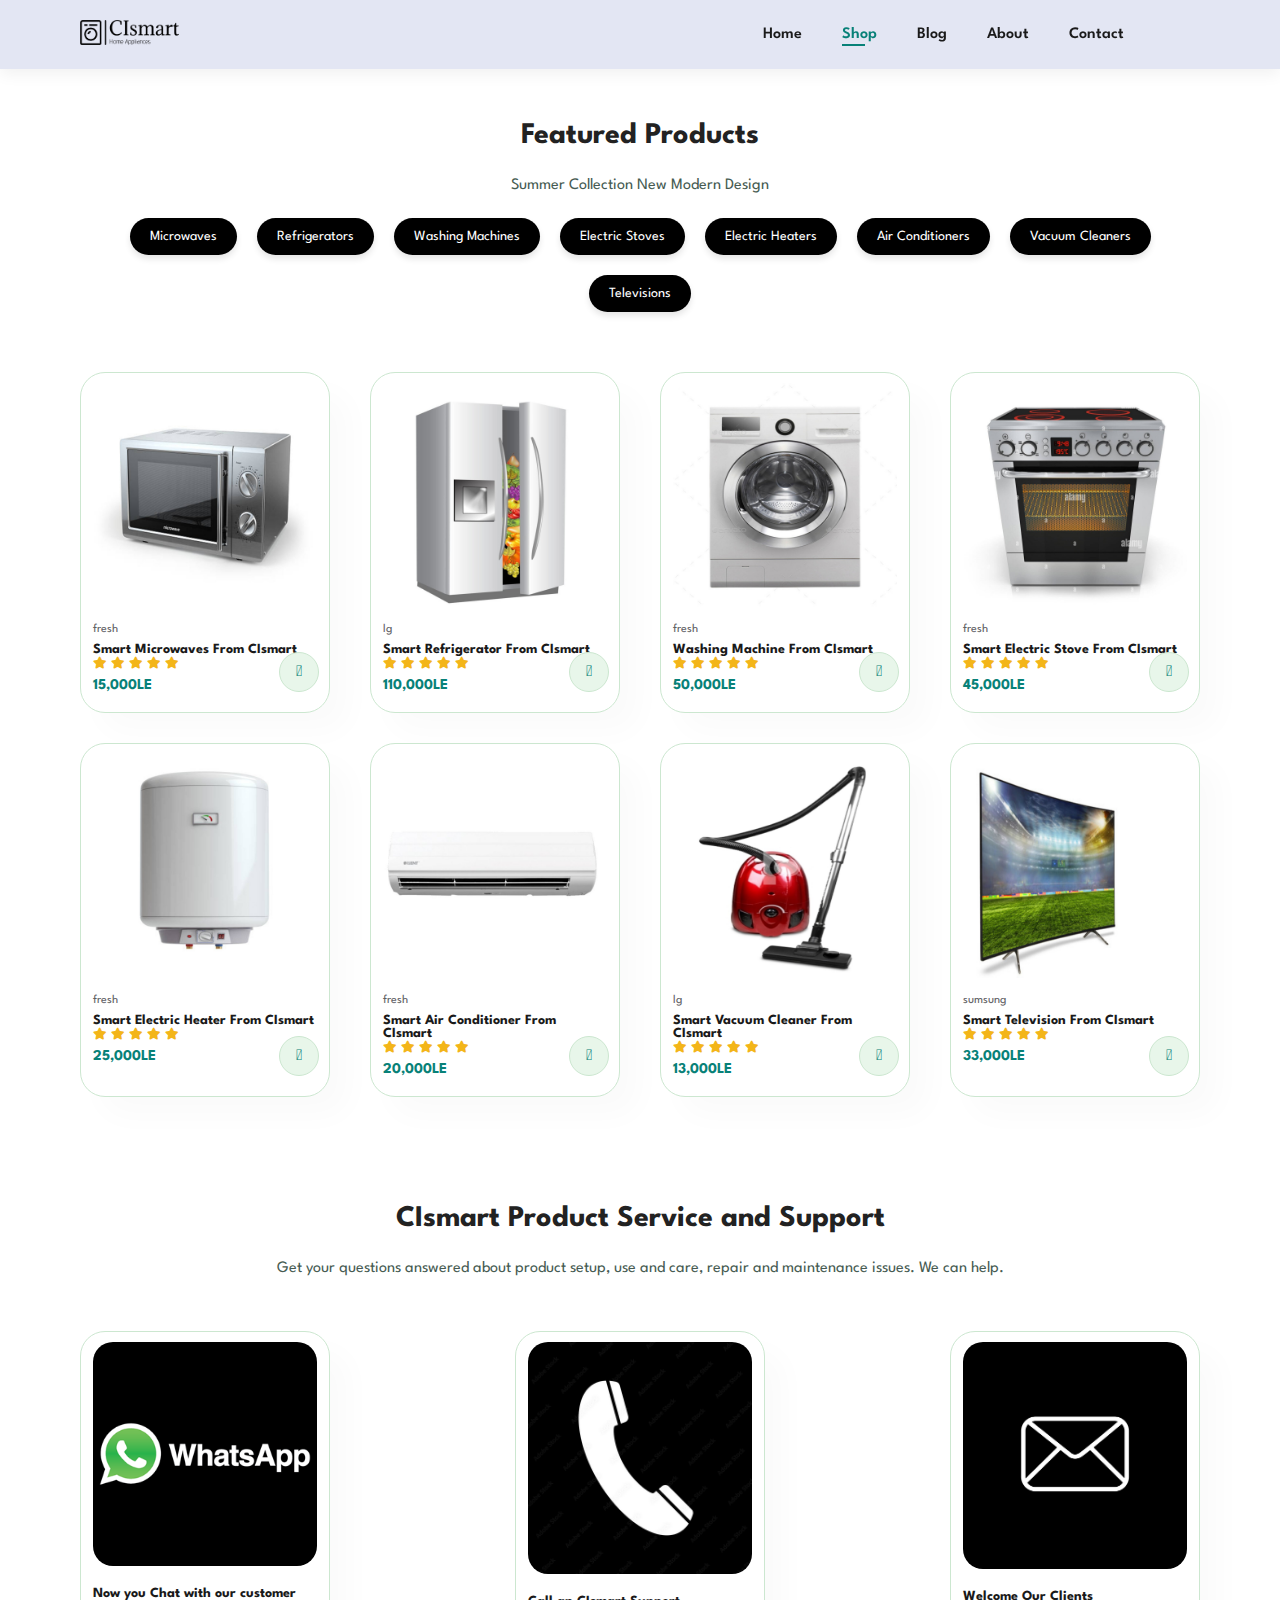
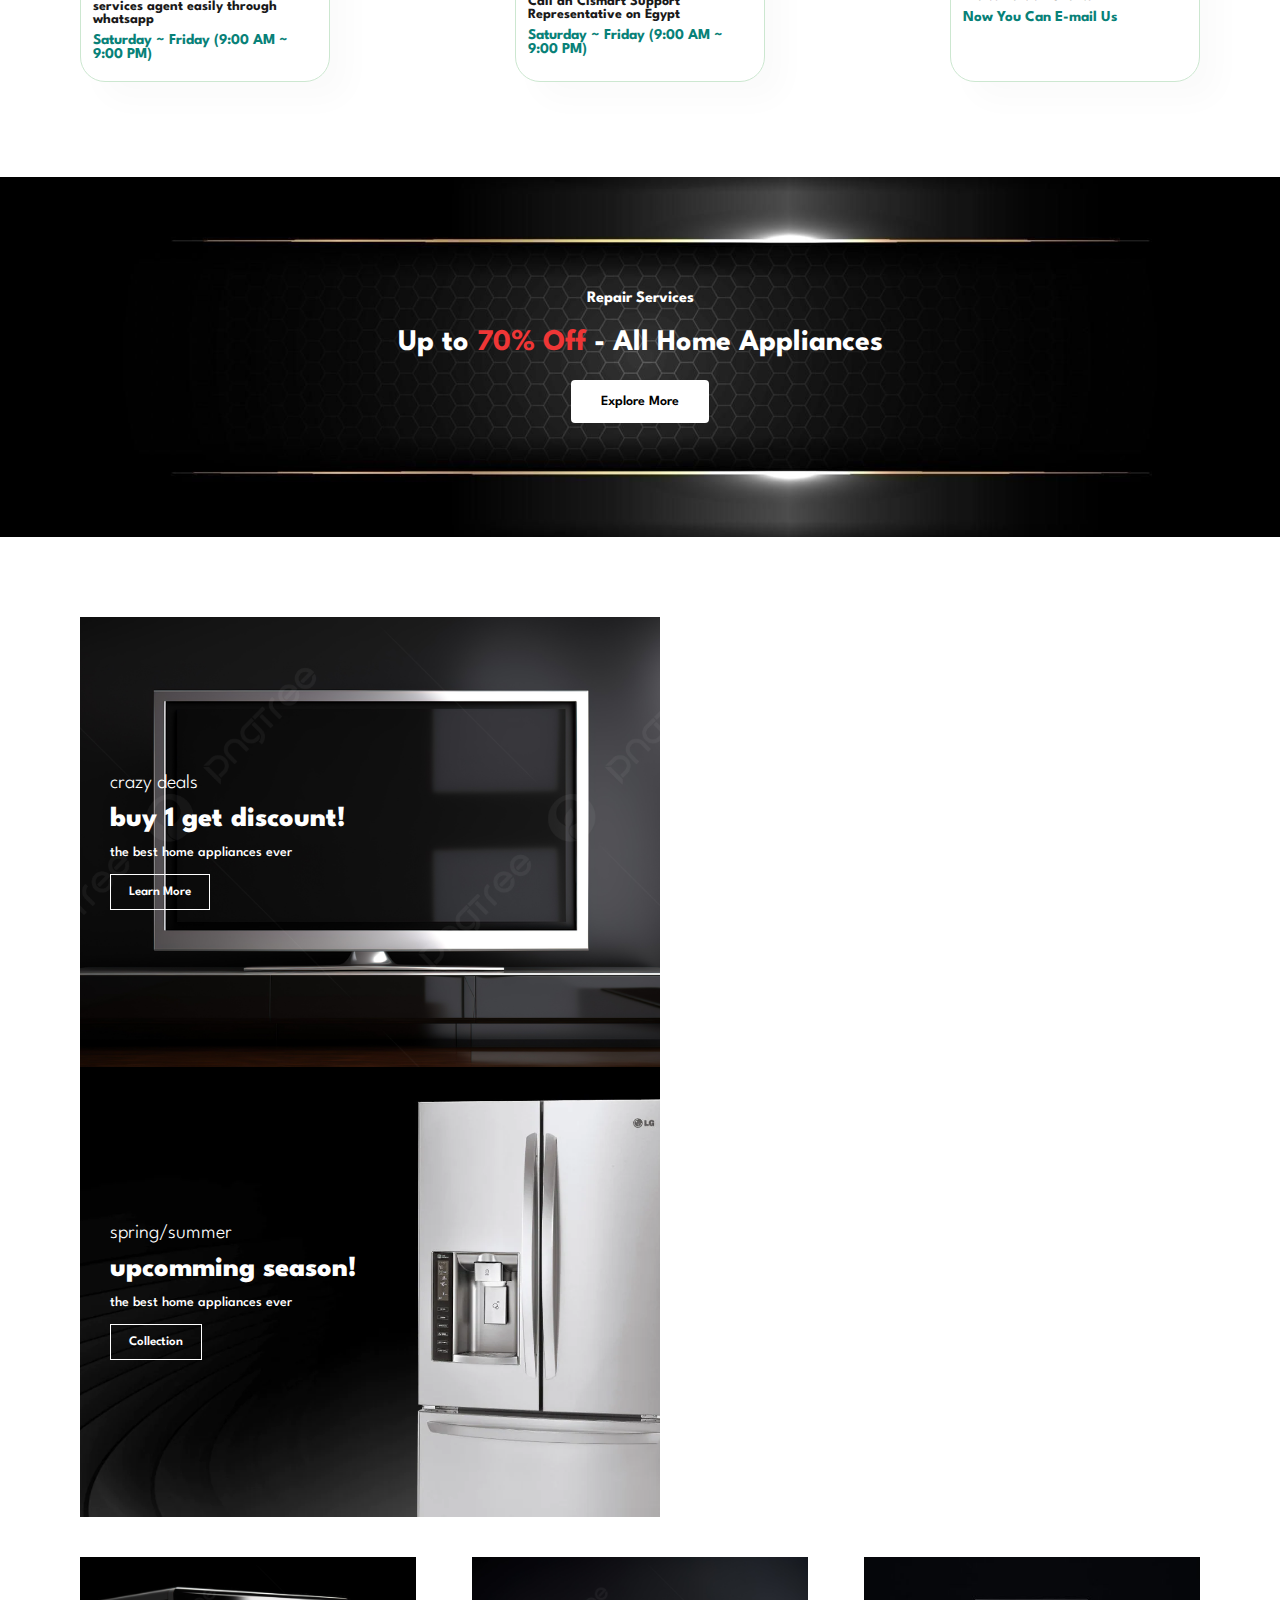
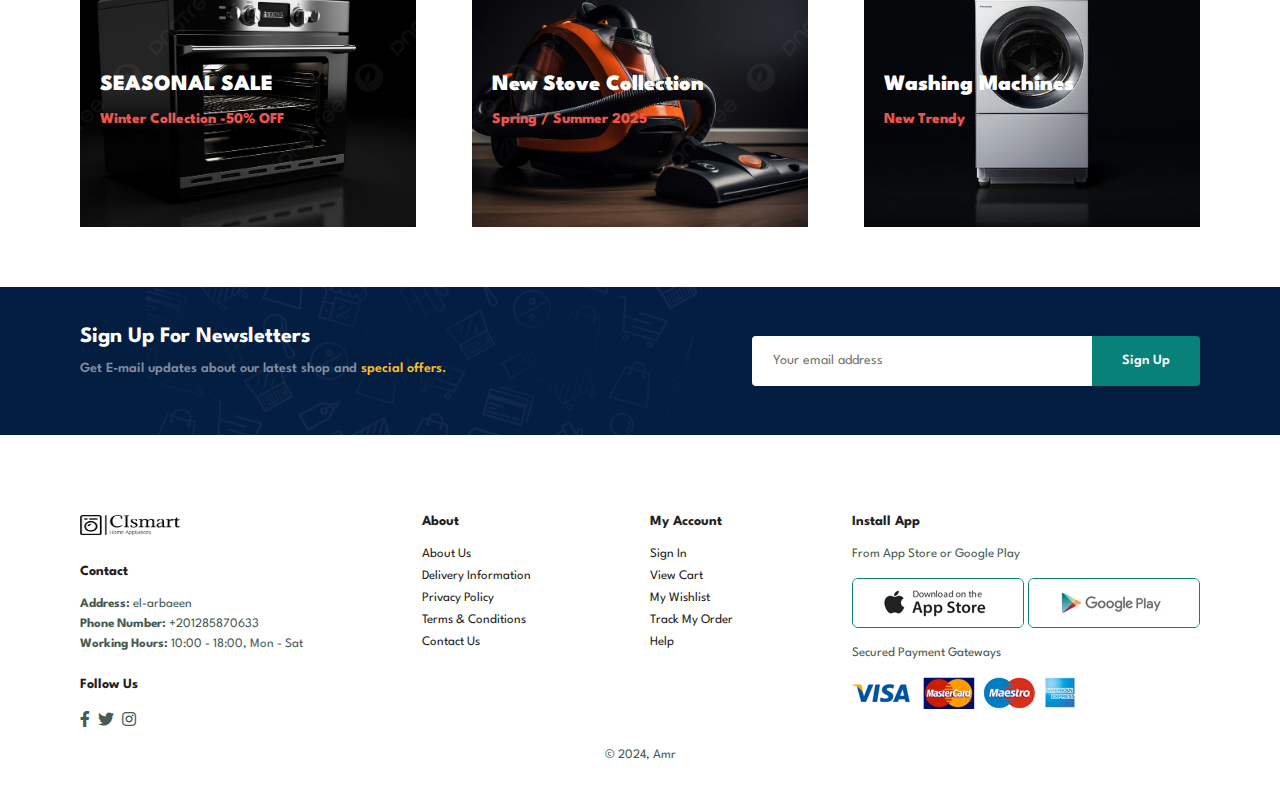
==== products.html @ 6861a838 "Add files via upload" ====
<!doctype html>
<html lang="en">
<head>
    <meta charset="UTF-8">
    <meta name="viewport"
          content="width=device-width, user-scalable=no, initial-scale=1.0, maximum-scale=1.0, minimum-scale=1.0">
    <meta http-equiv="X-UA-Compatible" content="ie=edge">
    <title>CIsmart</title>
    <link rel="stylesheet"href="https://pro.fontawesome.com/releases/v5.10.0/css/all.css"/>

    <link rel="stylesheet" href="style.css">
</head>
<body>

    <section id="header">
        <a href="#"><img src="img/logo.png" class="logo" alt="" style="width: 15%;height:15%;"></a>
        <div>
            <ul id="navbar">
                <li><a href="index.html">Home</a></li>
                <li><a href="products.html">Shop</a></li>
                <li><a href="blog.html">Blog</a></li>
                <li><a href="about.html">About</a></li>
                <li><a href="contact.html">Contact</a></li>
                <li><a href="cart.html"><i class="far fa-shopping-bag"></i></a></li>
            </ul>
        </div>
    </section>

    <section id="product1" class="section-p1">
        <h2>Featured Products</h2>
        <p>Summer Collection New Modern Design</p>
        
        <!-- Filter Menu -->
        <div id="filterMenu">

            <!-- Filter Buttons in index.html -->
            <button onclick="location.href='products.html?category=microwave'">Microwaves</button>
            <button onclick="location.href='products.html?category=refrigerator'">Refrigerators</button>
            <button onclick="location.href='products.html?category=washing-machine'">Washing Machines</button>
            <button onclick="location.href='products.html?category=stove'">Electric Stoves</button>
            <button onclick="location.href='products.html?category=heater'">Electric Heaters</button>
            <button onclick="location.href='products.html?category=air-conditioner'">Air Conditioners</button>
            <button onclick="location.href='products.html?category=vacuum-cleaner'">Vacuum Cleaners</button>
            <button onclick="location.href='products.html?category=television'">Televisions</button>
            <!-- Add more buttons as needed -->
        </div>
    
        <div class="pro-container">
            <div class="pro" data-category="microwave">
                <img src="img/p12.jpg" alt="">
                <div class="des">
                    <span>fresh</span>
                    <h5>Smart Microwaves From CIsmart</h5>
                    <div class="star">
                        <i class="fas fa-star"></i>
                        <i class="fas fa-star"></i>
                        <i class="fas fa-star"></i>
                        <i class="fas fa-star"></i>
                        <i class="fas fa-star"></i>
                    </div>
                    <h4>15,000LE</h4>
                </div>
                <a href="#"><i class="fal fa-shopping-cart cart"></i></a>
            </div>
            <div class="pro" data-category="refrigerator">
                <img src="img/p5.jpg" alt="">
                <div class="des">
                    <span>lg</span>
                    <h5>Smart Refrigerator From CIsmart</h5>
                    <div class="star">
                        <i class="fas fa-star"></i>
                        <i class="fas fa-star"></i>
                        <i class="fas fa-star"></i>
                        <i class="fas fa-star"></i>
                        <i class="fas fa-star"></i>
                    </div>
                    <h4>110,000LE</h4>
                </div>
                <a href="#"><i class="fal fa-shopping-cart cart"></i></a>
            </div>
            <div class="pro" data-category="washing-machine">
                <img src="img/p6.jpg" alt="">
                <div class="des">
                    <span>fresh</span>
                    <h5>Washing Machine From CIsmart</h5>
                    <div class="star">
                        <i class="fas fa-star"></i>
                        <i class="fas fa-star"></i>
                        <i class="fas fa-star"></i>
                        <i class="fas fa-star"></i>
                        <i class="fas fa-star"></i>
                    </div>
                    <h4>50,000LE</h4>
                </div>
                <a href="#"><i class="fal fa-shopping-cart cart"></i></a>
            </div>
            <div class="pro" data-category="stove">
                <img src="img/p7.jpg" alt="">
                <div class="des">
                    <span>fresh</span>
                    <h5>Smart Electric Stove From CIsmart</h5>
                    <div class="star">
                        <i class="fas fa-star"></i>
                        <i class="fas fa-star"></i>
                        <i class="fas fa-star"></i>
                        <i class="fas fa-star"></i>
                        <i class="fas fa-star"></i>
                    </div>
                    <h4>45,000LE</h4>
                </div>
                <a href="#"><i class="fal fa-shopping-cart cart"></i></a>
            </div>
            <div class="pro" data-category="heater">
                <img src="img/p8.jpg" alt="">
                <div class="des">
                    <span>fresh</span>
                    <h5>Smart Electric Heater From CIsmart</h5>
                    <div class="star">
                        <i class="fas fa-star"></i>
                        <i class="fas fa-star"></i>
                        <i class="fas fa-star"></i>
                        <i class="fas fa-star"></i>
                        <i class="fas fa-star"></i>
                    </div>
                    <h4>25,000LE</h4>
                </div>
                <a href="#"><i class="fal fa-shopping-cart cart"></i></a>
            </div>
            <div class="pro" data-category="air-conditioner">
                <img src="img/p9.jpg" alt="">
                <div class="des">
                    <span>fresh</span>
                    <h5>Smart Air Conditioner From CIsmart</h5>
                    <div class="star">
                        <i class="fas fa-star"></i>
                        <i class="fas fa-star"></i>
                        <i class="fas fa-star"></i>
                        <i class="fas fa-star"></i>
                        <i class="fas fa-star"></i>
                    </div>
                    <h4>20,000LE</h4>
                </div>
                <a href="#"><i class="fal fa-shopping-cart cart"></i></a>
            </div>
            <div class="pro" data-category="vacuum-cleaner">
                <img src="img/p10.jpg" alt="">
                <div class="des">
                    <span>lg</span>
                    <h5>Smart Vacuum Cleaner From CIsmart</h5>
                    <div class="star">
                        <i class="fas fa-star"></i>
                        <i class="fas fa-star"></i>
                        <i class="fas fa-star"></i>
                        <i class="fas fa-star"></i>
                        <i class="fas fa-star"></i>
                    </div>
                    <h4>13,000LE</h4>
                </div>
                <a href="#"><i class="fal fa-shopping-cart cart"></i></a>
            </div>
            <div class="pro" data-category="television">
                <img src="img/p11.jpg" alt="">
                <div class="des">
                    <span>sumsung</span>
                    <h5>Smart Television From CIsmart</h5>
                    <div class="star">
                        <i class="fas fa-star"></i>
                        <i class="fas fa-star"></i>
                        <i class="fas fa-star"></i>
                        <i class="fas fa-star"></i>
                        <i class="fas fa-star"></i>
                    </div>
                    <h4>33,000LE</h4>
                </div>
                <a href="#"><i class="fal fa-shopping-cart cart"></i></a>
            </div>
        </div>
    </section>
    
    


    <section id="product1" class="section-p1">

        <h2>CIsmart Product Service and Support</h2>
        <p>Get your questions answered about product setup, use and care,
            repair and maintenance issues. We can help.</p>
        <div class="pro-container">
            <div class="proo">
                <img src="img/whats.png" alt="WhatsApp" class="contact-icon" id="whatsappIcon">
                <div class="des">
                    <h5>Now you Chat with our customer services agent easily through whatsapp</h5>
                    
                    <h4>Saturday ~ Friday (9:00 AM ~ 9:00 PM)</h4>
                </div>
            </div>
            <div class="proo">
                <img src="img/tele.jpg" alt="Telephone" class="contact-icon" id="telephoneIcon">
                <div class="des">
                    <h5>Call an CIsmart Support Representative on Egypt</h5>
                    
                    <h4>Saturday ~ Friday (9:00 AM ~ 9:00 PM)</h4>
                </div>
            </div>
            <div class="proo">
                <img src="img/email.jpg" alt="Email" class="contact-icon" id="emailIcon">
                <div class="des">
                    <h5>Welcome Our Clients</h5>
                    
                    <h4>Now You Can E-mail Us</h4>
                </div>
            </div>
        </div>
    </section>

    

    <section id="banner" class="section-m1">
        <h4>Repair Services</h4>
        <h2>Up to <span>70% Off</span> - All Home Appliances</h2>
        <button class="normal">Explore More</button>
    </section>


    <section id="sm-banner" class="section-p1">
        <div class="banner-box">
            <h4>crazy deals</h4>
            <h2>buy 1 get discount!</h2>
            <span>the best home appliances ever</span>
            <button class="white">Learn More</button>
        </div>
        <div class="banner-box banner-box2">
            <h4>spring/summer</h4>
            <h2>upcomming season!</h2>
            <span>the best home appliances ever</span>
            <button class="white">Collection</button>
        </div>
    </section>

    <section id="banner3">
        <div class="banner-box">
            <h2>SEASONAL SALE</h2>
            <h3>Winter Collection -50% OFF</h3>
        </div>
        <div class="banner-box banner-box2">
            <h2>New Stove Collection</h2>
            <h3>Spring / Summer 2025</h3>
        </div>
        <div class="banner-box banner-box3">
            <h2>Washing Machines</h2>
            <h3>New Trendy</h3>
        </div>
    </section>

    <section id="newsletter" class="section-p1 section-m1">
        <div class="newstext">
            <h4>Sign Up For Newsletters</h4>
            <p>Get E-mail updates about our latest shop and <span>special offers.</span></p>
        </div>
        <div class="form">
            <input type="text" placeholder="Your email address">
            <button class="normal">Sign Up</button>
        </div>
    </section>

    <footer class="section-p1">
        <div class="col">
            <img class="logo" src="img/logo.png" alt="" style="width:100px;height:20px;">
            <h4>Contact</h4>
            <p><strong>Address:</strong> el-arbaeen</p>
            <p><strong>Phone Number:</strong> +201285870633</p>
            <p><strong>Working Hours:</strong> 10:00 - 18:00, Mon - Sat</p>
            <div class="follow">
                <h4>Follow Us</h4>
                <div class="icon">
                    <i class="fab fa-facebook-f"></i>
                    <i class="fab fa-twitter"></i>
                    <i class="fab fa-instagram"></i>
                </div>
            </div>
        </div>

        <div class="col">
            <h4>About</h4>
            <a href="#">About Us</a>
            <a href="#">Delivery Information</a>
            <a href="#">Privacy Policy</a>
            <a href="#">Terms & Conditions</a>
            <a href="#">Contact Us</a>
        </div>
        <div class="col">
            <h4>My Account</h4>
            <a href="#">Sign In</a>
            <a href="#">View Cart</a>
            <a href="#">My Wishlist</a>
            <a href="#">Track My Order</a>
            <a href="#">Help</a>
        </div>


        <div class="col install">
            <h4>Install App</h4>
            <p>From App Store or Google Play</p>
            <div class="row">
                <img src="img/app.jpg" alt="">
                <img src="img/play.jpg" alt="">
            </div>
            <p>Secured Payment Gateways</p>
            <img src="img/pay.png" alt="">
        </div>
        <div class="copyright">
            <p>© 2024, Amr</p>
        </div>
    </footer>
    
    

<script src="script.js"></script>
</body>
</html>
---- style.css ----
@import url('https://fonts.googleapis.com/css2?family=Spartan:wght@100;200;300;400;500;600;700;800;900&display=swap');
*{
margin:0px;
padding:0px;
box-sizing: border-box;
font-family:'Spartan',sans-serif;
}
h1 {
font-size: 50px;
line-height: 64px;
color: #222;
}
h2{
font-size: 30px;
/* font-size: 46px; */
line-height: 54px;
color: #222;
}
h6{
    font-weight: 700;
    font-size: 12px;
}

h4 {
font-size: 20px;
color:  #222;
}

p{
font-size: 16px;
color: #465b52;
margin: 15px 0 20px 0;
}
.section-p1 {
padding: 40px 80px;
}

.section-m1{
margin: 40px 0;
}

button.normal{
    font-size: 14px;
    font-weight: 600;
    padding: 15px 30px;
    color: #000;
    background-color: #fff;
    border-radius: 4px;
    cursor: pointer;
    border: none;
    outline: none;
    transition: 0.2s;
}
button.white{
    font-size: 13px;
    font-weight: 600;
    padding: 11px 18px;
    color: #fff;
    background-color: transparent;
    cursor: pointer;
    border: 1px solid #fff;
    outline: none;
    transition: 0.2s;
}

body {
width:100%;
}



/* Header Start */
#header{
display: flex;
align-items: center;
justify-content: space-between;
padding: 20px 80px;
background: #E3E6F3;
box-shadow: 0 5px 15px rgba(0,0,0,0.06);
z-index: 999;
position: sticky;
top: 0;
left: 0;

}
#navbar{
display: flex;
align-items: center;
justify-content: center;
}
#navbar li{
list-style: none;
padding: 0 20px;
position: relative;
}

#navbar li a {
text-decoration: none;
font-size: 16px;
font-weight: 600;
color: #1a1a1a;
transition: 0.3s ease;
}

#navbar li a:hover,
#navbar li a.active{
    color: #088178;
}
#navbar li a.active::after,
#navbar li a:hover::after{
content: "";
width: 30%;
height: 2px;
background: #088178;
position: absolute;
bottom: -4px;
left: 20px;
}


/* Home Page */
#hero {
    height: 90vh;
    width: 100%;
    background-image: url("img/hero.png"); 
    background-size: 100% 100%;
    background-repeat: no-repeat;
    background-position: top 25% right 0;
    padding: 0 80px;
    display: flex;
    flex-direction: column;
    align-items: flex-start;
    justify-content: center;

}

.content-header-wrapper {
    position: relative;
    top: -100px; 
}


#hero h4 {
    padding-bottom: 15px;
}
#hero h1 {
    color: #088178;
}
#hero button{
    background-image: url("img/button.png");
    background-color: transparent;
    color: #088178;
    border: 0;
    padding: 14px 80px 14px 65px;
    background-repeat: no-repeat;
    cursor: pointer;
    font-weight: 700;
    font-size: 15px;
}

#feature {
    position: relative;
    overflow: hidden;
    width: 100%;
}

.slider {
    display: flex;
    align-items: center;
    width: 100%;
}

.slider-track {
    display: flex;
    width: calc(100% * 2); /* Double the width of the visible area */
    animation: slide 30s linear infinite;
}

.fe-box {
    width: 180px; /* Original width */
    text-align: center;
    padding: 25px 15px;
    box-shadow: 20px 20px 34px rgba(0,0,0,0.03);
    border: 1px solid #cce7d0;
    border-radius: 4px;
    margin: 15px; /* Spacing between items */
}

.fe-box:hover {
    box-shadow: 10px 10px 54px rgba(70,62,221,0.1);
}

.fe-box img {
    width: 100%;
    margin-bottom: 10px;
}

.fe-box h6 {
    display: inline-block;
    padding: 9px 8px 6px 8px;
    line-height: 1;
    border-radius: 4px;
    color: #088178;
    background-color: #fddde4; /* Default color */
}

/* Specific colors for each item */
.fe-box.f1 h6 { background-color: #fddde4; } /* Original color */
.fe-box.f2 h6 { background-color: #cdebbc; }
.fe-box.f3 h6 { background-color: #d1e8f2; }
.fe-box.f4 h6 { background-color: #cdd4f8; }
.fe-box.f5 h6 { background-color: #f6dbf6; }
.fe-box.f6 h6 { background-color: #fff2e5; }

@keyframes slide {
    0% {
        transform: translateX(0);
    }
    100% {
        transform: translateX(-50%);
    }
}






#product1{
    text-align: center;
}
#product1 .pro-container{
    display: flex;
    justify-content: space-between;
    padding-top: 20px;
    flex-wrap: wrap;

}

#product1 .pro{
    width: 13%;
    /* width: 23%; */
    min-width: 250px;
    padding: 10px 12px;
    border: 1px solid #cce7d0;
    border-radius: 25px;
    cursor: pointer;
    box-shadow: 20px 20px 30px rgba(0,0,0,0.02);
    margin: 15px 0;
    transition: 0.2s ease;
    position: relative;
}
#product1 .pro:hover{
    box-shadow: 20px 20px 30px rgba(0,0,0,0.06);

}

#product1 .pro img{
    width: 100%;
    border-radius: 20px;
}

#product1 .pro .des{
    text-align: start;
    padding: 10px 0;

}
#product1 .pro .des span{
    color: #606063;
    font-size: 12px;
}
#product1 .pro .des h5{
    padding-top: 7px;
    color: #1a1a1a;
    font-size: 14px;
}
#product1 .pro .des i{
    font-size: 12px;
    color: rgb(243, 181, 25);
}
#product1 .pro .des h4{
    padding-top: 7px;
    font-size: 15px;
    font-weight: 700;
    color: #088178;
}
#product1 .pro .cart{
    width: 40px;
    height: 40px;
    line-height: 40px;
    border-radius: 50px;
    background-color: #e8f6ea;
    font-weight: 500;
    color: #088178;
    border: 1px solid #cce7d0;
    position: absolute;
    bottom: 20px;
    right: 10px;


}



#banner{
    display: flex;
    justify-content: center;
    flex-direction: column;
    align-items: center;
    text-align: center;
    background-image: url("img/b1.jpg");
    height: 40vh;
    width: 100%;
    background-size: cover;
    background-position: center;
}

#banner h4{
    color: #fff;
    font-size: 16px;

}
#banner h2{
    color: #fff;
    font-size: 30px;
    padding: 10px 0;
    
}
#banner h2 span{
    color: #ef3636;    
}


#banner button:hover{
    background: #088178;
    color: #fff;
}
#sm-banner{
    display: flex;
    justify-content: space-between;
    flex-wrap: wrap;
}
#sm-banner .banner-box{
    display: flex;
    justify-content: center;
    flex-direction: column;
    align-items: flex-start;
    background-image: url("img/sm1.jpg");
    height: 50vh;
    min-width: 580px;
    background-size: cover;
    background-position: center;
    padding: 30px;
}
#sm-banner .banner-box2{
    background-image: url("img/sm2.jpg");
}

#sm-banner h4{
    color: #fff;
    font-size: 20px;
    font-weight: 300;
}
#sm-banner h2{
    color: #fff;
    font-size: 28px;
    font-weight: 800;
}

#sm-banner span{
    color: #fff;
    font-size: 14px;
    font-weight: 500;
    padding-bottom: 15px;
}
#sm-banner .banner-box:hover button{
    background: #088178;
    border: 1px solid #088178;
}
#banner3{
    display: flex;
    justify-content: space-between;
    flex-wrap: wrap;
    padding: 0 80px;
}

#banner3 .banner-box{
    display: flex;
    justify-content: center;
    flex-direction: column;
    align-items: flex-start;
    background-image: url("img/tb1.jpg");
    height: 30vh;
    min-width: 30%;
    background-size: cover;
    background-position: center;
    padding: 20px;
    margin-bottom: 20px;
}
#banner3 .banner-box2{
    background-image: url("img/tb3.jpg");
}
#banner3 .banner-box3{
    background-image: url("img/tb2.jpg");
}

#banner3 h2{
    color: #fff;
    font-weight: 900;
    font-size: 22px;
}
#banner3 h3{
    color: #ec544e;
    font-weight: 800;
    font-size: 15px;
}


#newsletter{
    display: flex;
    justify-content: space-between;
    flex-wrap: wrap;
    align-items: center;
    background-image: url("img/newslbanner.png");
    background-repeat: no-repeat;
    background-position: 20% 30%;
    background-color: #041e42;
}

#newsletter h4{
    font-size: 22px;
    font-weight: 700;
    color: #fff;
}

#newsletter p{
    font-size: 14px;
    font-weight: 600;
    color: #818ea0;
}
#newsletter p span{
    color: #ffbd27;
}
#newsletter .form{
    display: flex;
    width: 40%;

}

#newsletter input{
    height: 3.125rem;
    padding: 0 1.25rem;
    font-size: 14px;
    width: 100%;
    border: 1px solid transparent;
    border-radius: 4px;
    outline: none;
    border-top-right-radius: 0;
    border-bottom-right-radius: 0;

}

#newsletter button{
    background-color: #088178;
    color: #fff;
    white-space: nowrap;
    border-top-left-radius: 0;
    border-bottom-left-radius: 0;
}


footer {
    display: flex;
    flex-wrap: wrap;
    justify-content: space-between;
}

footer .col{
    display: flex;
    flex-direction: column;
    align-items: flex-start;
    margin-bottom: 20px;

}

footer .logo{
    margin-bottom: 30px;
}

footer h4{
    font-size: 14px;
    padding-bottom: 20px;
}
footer p{
    font-size: 13px;
    margin: 0 0 8px 0;
}
footer a{
    font-size: 13px;
    text-decoration: none;
    color: #222;
    margin-bottom: 10px;
}

footer .follow{
    margin-top: 20px;
}
footer .follow i{
    color: #465b52;
    padding-right: 4px;
    cursor: pointer;
}


footer .install .row img{
    border: 1px solid #088178;
    border-radius: 6px;
}

footer .install img{
    margin: 10px 0 15px 0;    
}

footer .follow i:hover,
footer a:hover {
    color: #088178
}

footer .copyright{
    width: 100%;
    text-align: center;
}







/*  */

#filterMenu {
    display: flex;
    justify-content: center;
    flex-wrap: wrap;
    gap: 10px;
    margin: 20px 0;
}

#filterMenu button {
    background-color: #000; /* Blue background */
    border: none;
    color: white;
    padding: 12px 20px;
    font-size: 14px;
    margin: 5px;
    cursor: pointer;
    border-radius: 25px; 
    box-shadow: 0 4px 6px rgba(0, 0, 0, 0.1);
    transition: all 0.3s ease;
}

#filterMenu button:hover {
    background-color: #088178; /* Darker blue */
    box-shadow: 0 6px 8px rgba(0, 0, 0, 0.15);
    transform: translateY(-2px);
}

#filterMenu button:active {
    background-color: #088178; /* Even darker blue */
    box-shadow: 0 3px 5px rgba(0, 0, 0, 0.2);
    transform: translateY(0);
}

#filterMenu button:focus {
    outline: none;
    box-shadow: 0 0 0 3px rgba(0, 123, 255, 0.5);
}




/*  */



#product1 .proo{
    width: 13%;
    /* width: 23%; */
    min-width: 250px;
    padding: 10px 12px;
    border: 1px solid #cce7d0;
    border-radius: 25px;
    cursor: pointer;
    box-shadow: 20px 20px 30px rgba(0,0,0,0.02);
    margin: 15px 0;
    transition: 0.2s ease;
    position: relative;
}
#product1 .proo:hover{
    box-shadow: 20px 20px 30px rgba(0,0,0,0.06);

}

#product1 .proo img{
    width: 100%;
    border-radius: 20px;
}

#product1 .proo .des{
    text-align: start;
    padding: 10px 0;

}

#product1 .proo .des h5{
    padding-top: 7px;
    color: #1a1a1a;
    font-size: 14px;
}
#product1 .proo .des h4{
    padding-top: 7px;
    font-size: 15px;
    font-weight: 700;
    color: #088178;
}
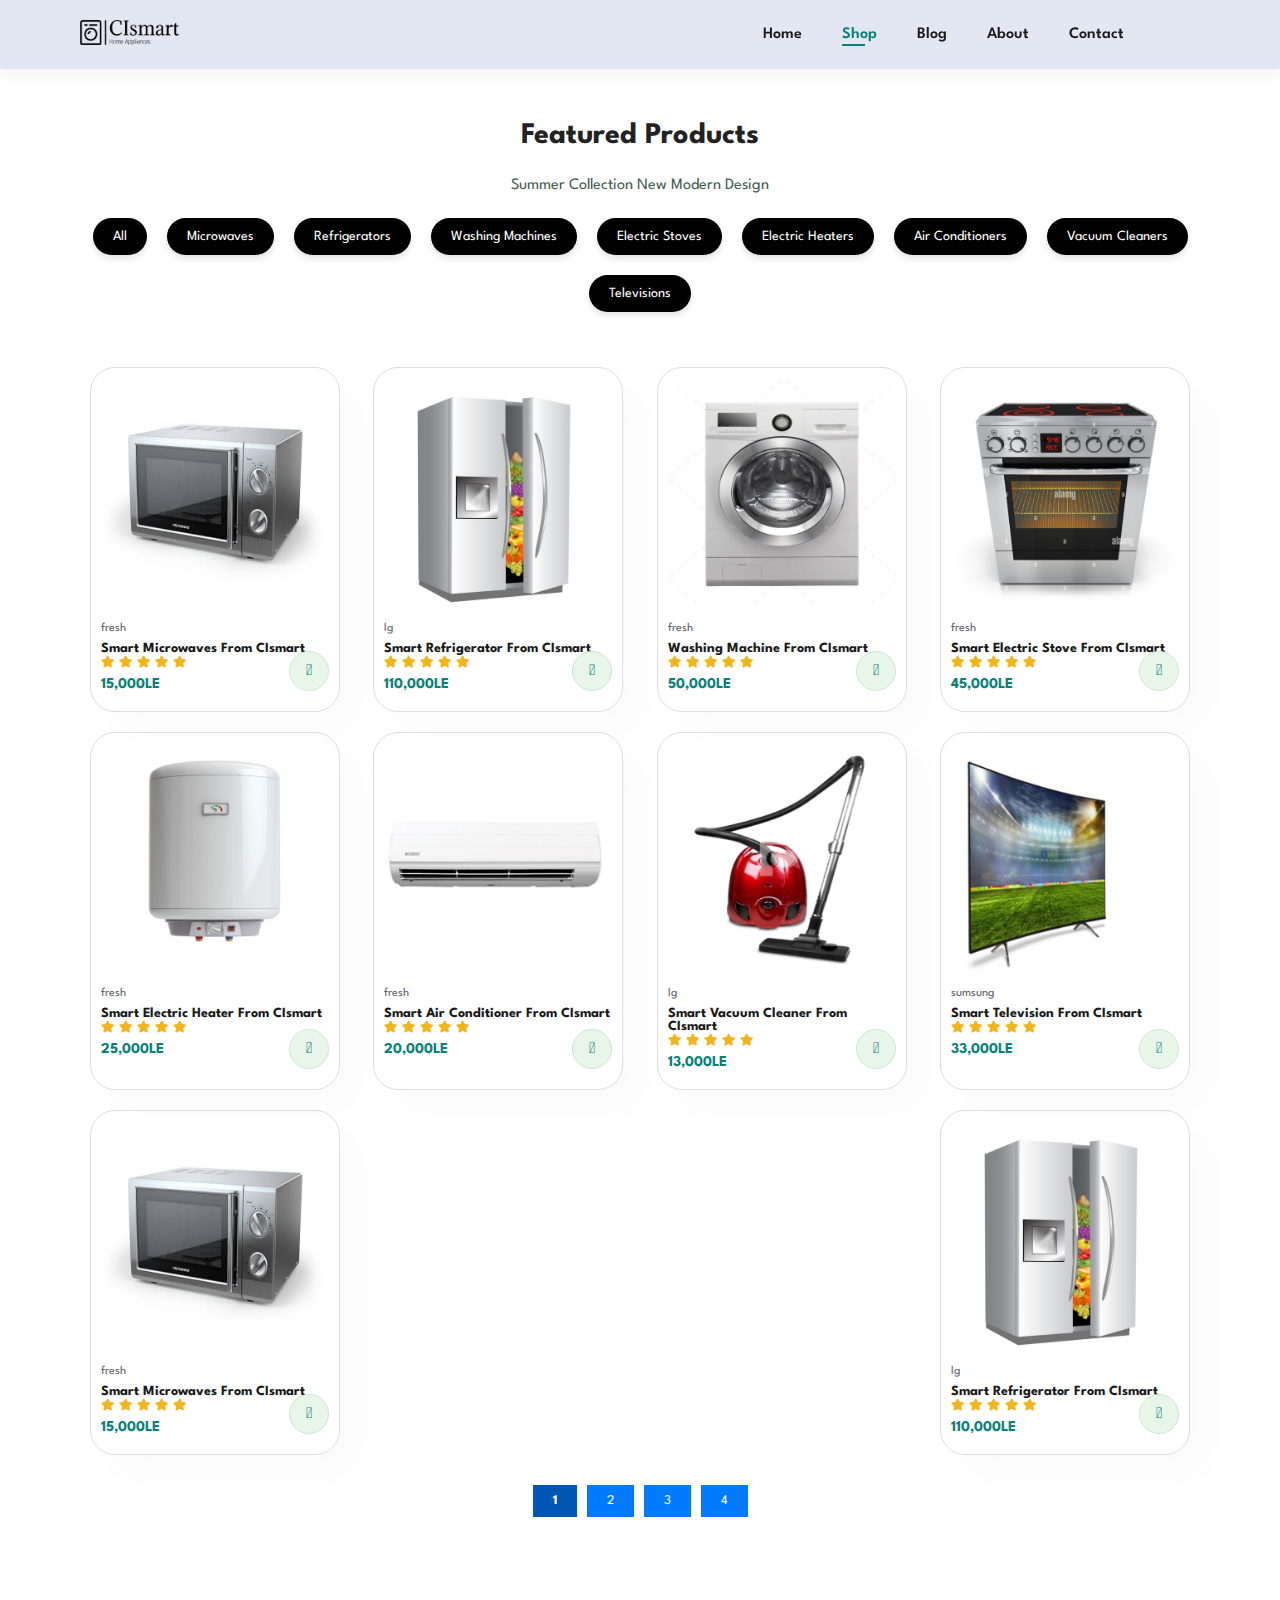
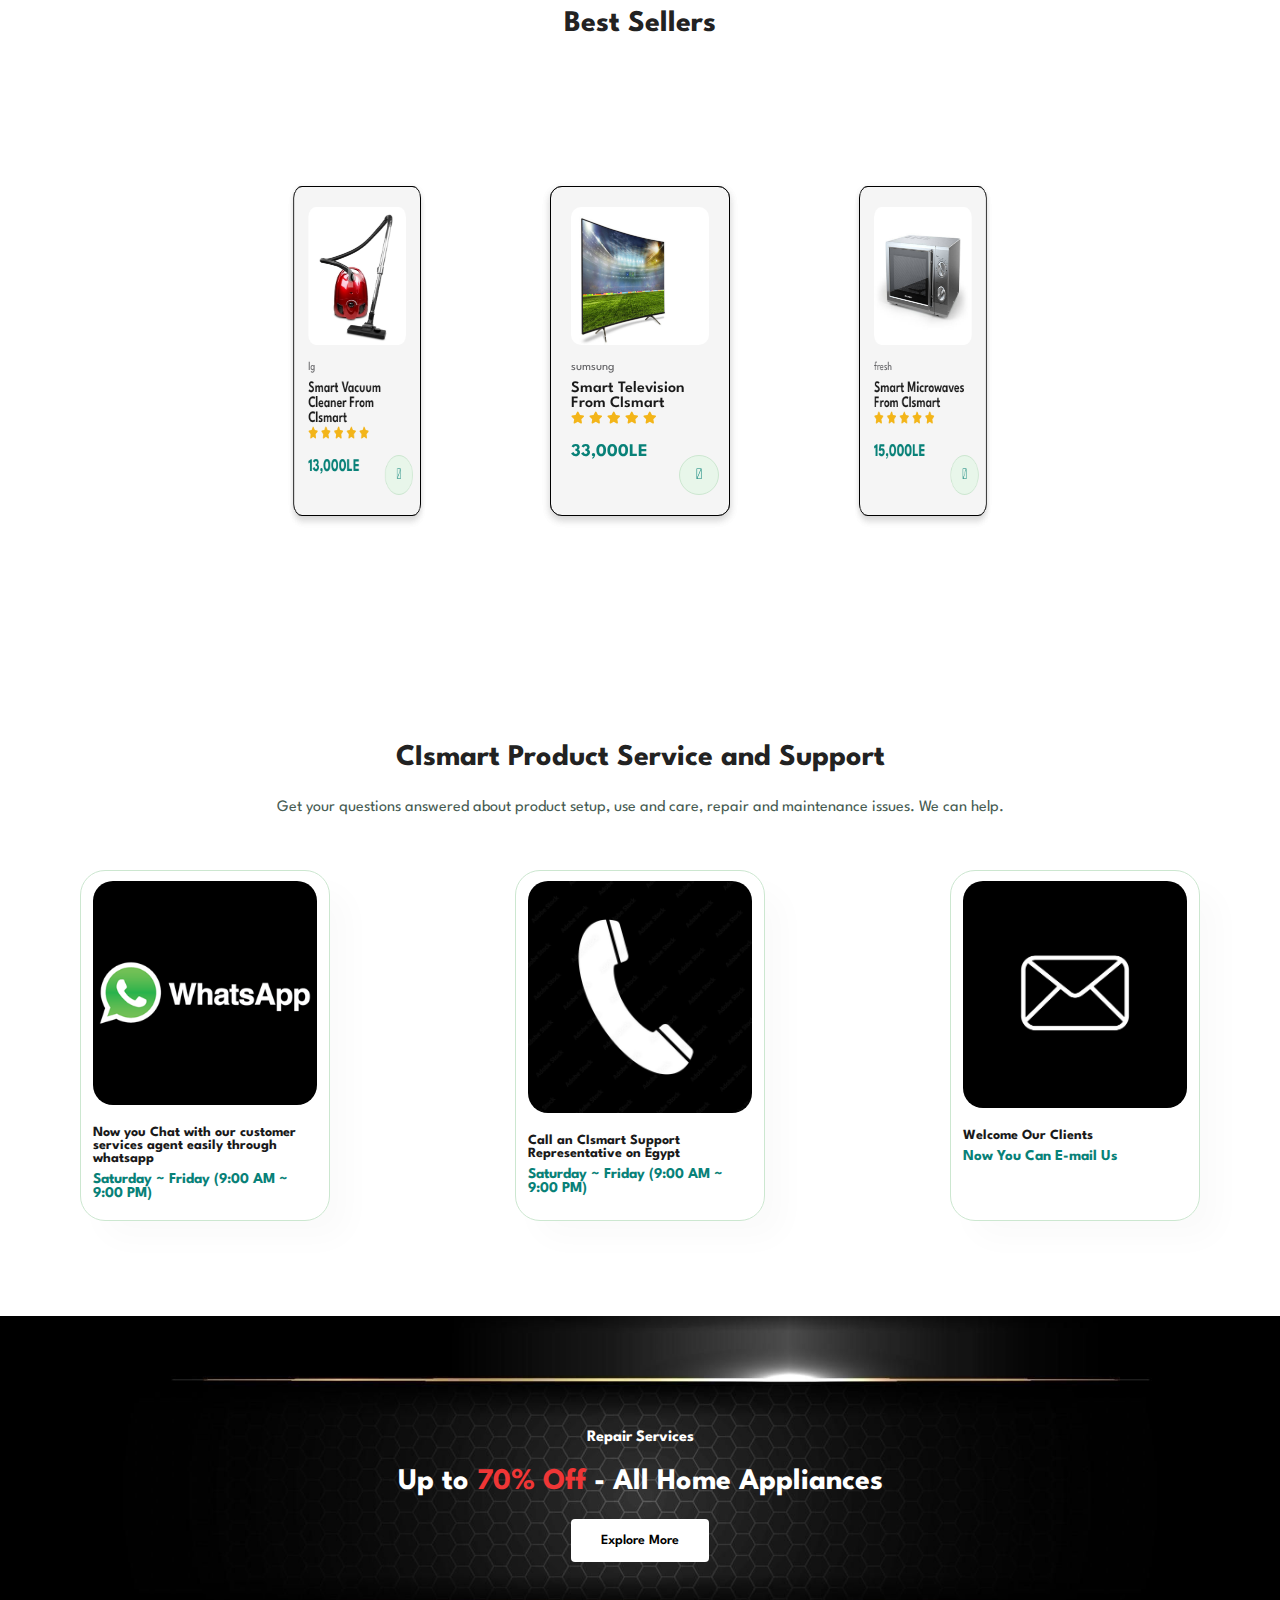
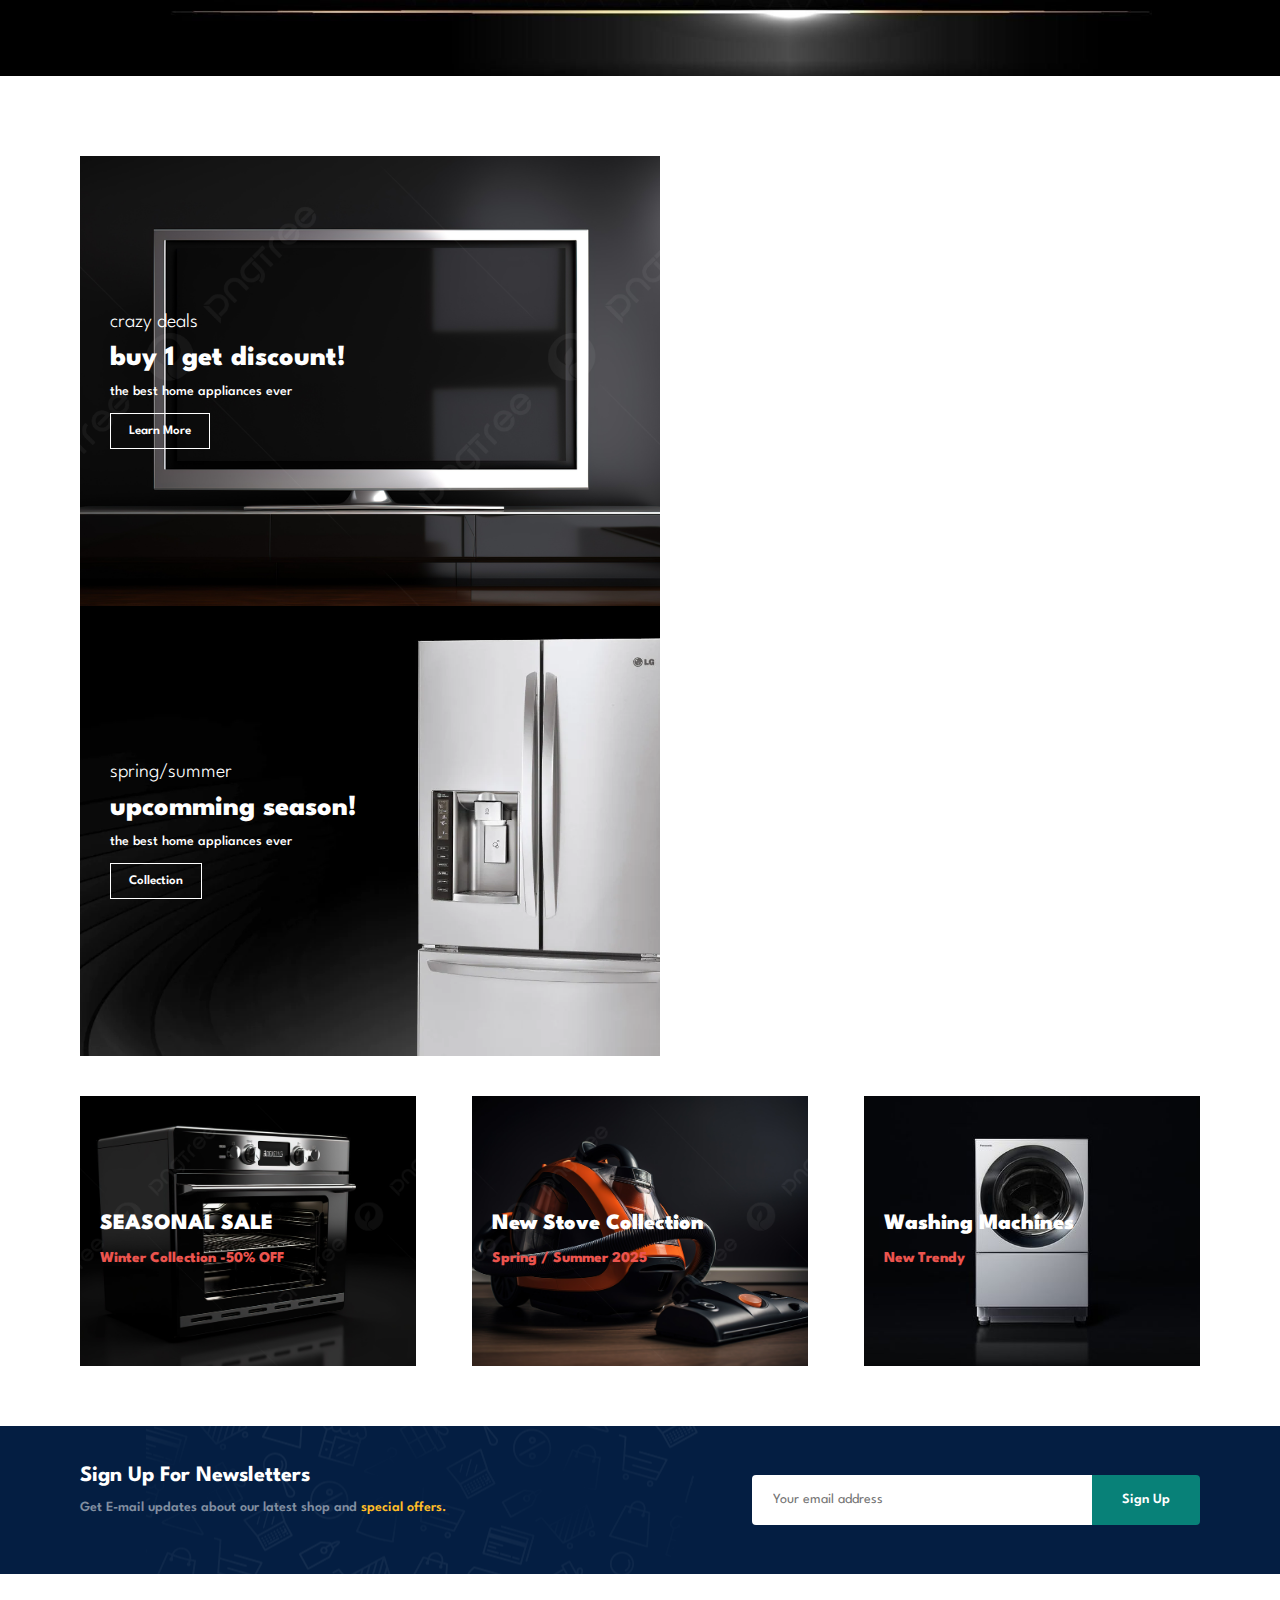
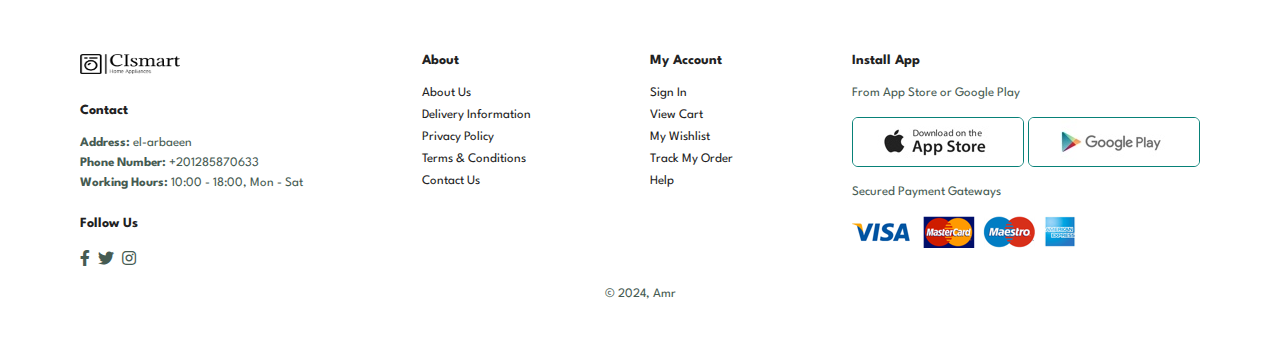
==== commit 4b3a6351: "Add files via upload" ====
--- a/products.html
+++ b/products.html
@@ -9,6 +9,7 @@
     <link rel="stylesheet"href="https://pro.fontawesome.com/releases/v5.10.0/css/all.css"/>
 
     <link rel="stylesheet" href="style.css">
+    
 </head>
 <body>
 
@@ -26,157 +27,696 @@
         </div>
     </section>
 
-    <section id="product1" class="section-p1">
-        <h2>Featured Products</h2>
-        <p>Summer Collection New Modern Design</p>
-        
-        <!-- Filter Menu -->
-        <div id="filterMenu">
-
-            <!-- Filter Buttons in index.html -->
-            <button onclick="location.href='products.html?category=microwave'">Microwaves</button>
-            <button onclick="location.href='products.html?category=refrigerator'">Refrigerators</button>
-            <button onclick="location.href='products.html?category=washing-machine'">Washing Machines</button>
-            <button onclick="location.href='products.html?category=stove'">Electric Stoves</button>
-            <button onclick="location.href='products.html?category=heater'">Electric Heaters</button>
-            <button onclick="location.href='products.html?category=air-conditioner'">Air Conditioners</button>
-            <button onclick="location.href='products.html?category=vacuum-cleaner'">Vacuum Cleaners</button>
-            <button onclick="location.href='products.html?category=television'">Televisions</button>
-            <!-- Add more buttons as needed -->
-        </div>
-    
-        <div class="pro-container">
-            <div class="pro" data-category="microwave">
-                <img src="img/p12.jpg" alt="">
-                <div class="des">
-                    <span>fresh</span>
-                    <h5>Smart Microwaves From CIsmart</h5>
-                    <div class="star">
-                        <i class="fas fa-star"></i>
-                        <i class="fas fa-star"></i>
-                        <i class="fas fa-star"></i>
-                        <i class="fas fa-star"></i>
-                        <i class="fas fa-star"></i>
+            <section id="product1" class="section-p1">
+                <h2>Featured Products</h2>
+                <p>Summer Collection New Modern Design</p>
+                
+                 <!-- Filter Menu -->
+    <div id="filterMenu">
+        <button onclick="filterProducts('all')">All</button>
+        <button onclick="filterProducts('microwave')">Microwaves</button>
+        <button onclick="filterProducts('refrigerator')">Refrigerators</button>
+        <button onclick="filterProducts('washing-machine')">Washing Machines</button>
+        <button onclick="filterProducts('stove')">Electric Stoves</button>
+        <button onclick="filterProducts('heater')">Electric Heaters</button>
+        <button onclick="filterProducts('air-conditioner')">Air Conditioners</button>
+        <button onclick="filterProducts('vacuum-cleaner')">Vacuum Cleaners</button>
+        <button onclick="filterProducts('television')">Televisions</button>
+    </div>
+            
+
+
+                    <div id="productContainer" class="pro-container">
+                        
+                        <div class="pro" data-category="microwave">
+                            <img src="img/p12.jpg" alt="">
+                            <div class="des">
+                                <span>fresh</span>
+                                <h5>Smart Microwaves From CIsmart</h5>
+                                <div class="star">
+                                    <i class="fas fa-star"></i>
+                                    <i class="fas fa-star"></i>
+                                    <i class="fas fa-star"></i>
+                                    <i class="fas fa-star"></i>
+                                    <i class="fas fa-star"></i>
+                                </div>
+                                <h4>15,000LE</h4>
+                            </div>
+                            <a href="#"><i class="fal fa-shopping-cart cart"></i></a>
+                        </div>
+                        <div class="pro" data-category="refrigerator">
+                            <img src="img/p5.jpg" alt="">
+                            <div class="des">
+                                <span>lg</span>
+                                <h5>Smart Refrigerator From CIsmart</h5>
+                                <div class="star">
+                                    <i class="fas fa-star"></i>
+                                    <i class="fas fa-star"></i>
+                                    <i class="fas fa-star"></i>
+                                    <i class="fas fa-star"></i>
+                                    <i class="fas fa-star"></i>
+                                </div>
+                                <h4>110,000LE</h4>
+                            </div>
+                            <a href="#"><i class="fal fa-shopping-cart cart"></i></a>
+                        </div>
+                        <div class="pro" data-category="washing-machine">
+                            <img src="img/p6.jpg" alt="">
+                            <div class="des">
+                                <span>fresh</span>
+                                <h5>Washing Machine From CIsmart</h5>
+                                <div class="star">
+                                    <i class="fas fa-star"></i>
+                                    <i class="fas fa-star"></i>
+                                    <i class="fas fa-star"></i>
+                                    <i class="fas fa-star"></i>
+                                    <i class="fas fa-star"></i>
+                                </div>
+                                <h4>50,000LE</h4>
+                            </div>
+                            <a href="#"><i class="fal fa-shopping-cart cart"></i></a>
+                        </div>
+                        <div class="pro" data-category="stove">
+                            <img src="img/p7.jpg" alt="">
+                            <div class="des">
+                                <span>fresh</span>
+                                <h5>Smart Electric Stove From CIsmart</h5>
+                                <div class="star">
+                                    <i class="fas fa-star"></i>
+                                    <i class="fas fa-star"></i>
+                                    <i class="fas fa-star"></i>
+                                    <i class="fas fa-star"></i>
+                                    <i class="fas fa-star"></i>
+                                </div>
+                                <h4>45,000LE</h4>
+                            </div>
+                            <a href="#"><i class="fal fa-shopping-cart cart"></i></a>
+                        </div>
+                        <div class="pro" data-category="heater">
+                            <img src="img/p8.jpg" alt="">
+                            <div class="des">
+                                <span>fresh</span>
+                                <h5>Smart Electric Heater From CIsmart</h5>
+                                <div class="star">
+                                    <i class="fas fa-star"></i>
+                                    <i class="fas fa-star"></i>
+                                    <i class="fas fa-star"></i>
+                                    <i class="fas fa-star"></i>
+                                    <i class="fas fa-star"></i>
+                                </div>
+                                <h4>25,000LE</h4>
+                            </div>
+                            <a href="#"><i class="fal fa-shopping-cart cart"></i></a>
+                        </div>
+                        <div class="pro" data-category="air-conditioner">
+                            <img src="img/p9.jpg" alt="">
+                            <div class="des">
+                                <span>fresh</span>
+                                <h5>Smart Air Conditioner From CIsmart</h5>
+                                <div class="star">
+                                    <i class="fas fa-star"></i>
+                                    <i class="fas fa-star"></i>
+                                    <i class="fas fa-star"></i>
+                                    <i class="fas fa-star"></i>
+                                    <i class="fas fa-star"></i>
+                                </div>
+                                <h4>20,000LE</h4>
+                            </div>
+                            <a href="#"><i class="fal fa-shopping-cart cart"></i></a>
+                        </div>
+                        <div class="pro" data-category="vacuum-cleaner">
+                            <img src="img/p10.jpg" alt="">
+                            <div class="des">
+                                <span>lg</span>
+                                <h5>Smart Vacuum Cleaner From CIsmart</h5>
+                                <div class="star">
+                                    <i class="fas fa-star"></i>
+                                    <i class="fas fa-star"></i>
+                                    <i class="fas fa-star"></i>
+                                    <i class="fas fa-star"></i>
+                                    <i class="fas fa-star"></i>
+                                </div>
+                                <h4>13,000LE</h4>
+                            </div>
+                            <a href="#"><i class="fal fa-shopping-cart cart"></i></a>
+                        </div>
+                        <div class="pro" data-category="television">
+                            <img src="img/p11.jpg" alt="">
+                            <div class="des">
+                                <span>sumsung</span>
+                                <h5>Smart Television From CIsmart</h5>
+                                <div class="star">
+                                    <i class="fas fa-star"></i>
+                                    <i class="fas fa-star"></i>
+                                    <i class="fas fa-star"></i>
+                                    <i class="fas fa-star"></i>
+                                    <i class="fas fa-star"></i>
+                                </div>
+                                <h4>33,000LE</h4>
+                            </div>
+                            <a href="#"><i class="fal fa-shopping-cart cart"></i></a>
+                        </div>
+                        <div class="pro" data-category="microwave">
+                            <img src="img/p12.jpg" alt="">
+                            <div class="des">
+                                <span>fresh</span>
+                                <h5>Smart Microwaves From CIsmart</h5>
+                                <div class="star">
+                                    <i class="fas fa-star"></i>
+                                    <i class="fas fa-star"></i>
+                                    <i class="fas fa-star"></i>
+                                    <i class="fas fa-star"></i>
+                                    <i class="fas fa-star"></i>
+                                </div>
+                                <h4>15,000LE</h4>
+                            </div>
+                            <a href="#"><i class="fal fa-shopping-cart cart"></i></a>
+                        </div>
+                        <div class="pro" data-category="refrigerator">
+                            <img src="img/p5.jpg" alt="">
+                            <div class="des">
+                                <span>lg</span>
+                                <h5>Smart Refrigerator From CIsmart</h5>
+                                <div class="star">
+                                    <i class="fas fa-star"></i>
+                                    <i class="fas fa-star"></i>
+                                    <i class="fas fa-star"></i>
+                                    <i class="fas fa-star"></i>
+                                    <i class="fas fa-star"></i>
+                                </div>
+                                <h4>110,000LE</h4>
+                            </div>
+                            <a href="#"><i class="fal fa-shopping-cart cart"></i></a>
+                        </div>
+                        <div class="pro" data-category="washing-machine">
+                            <img src="img/p6.jpg" alt="">
+                            <div class="des">
+                                <span>fresh</span>
+                                <h5>Washing Machine From CIsmart</h5>
+                                <div class="star">
+                                    <i class="fas fa-star"></i>
+                                    <i class="fas fa-star"></i>
+                                    <i class="fas fa-star"></i>
+                                    <i class="fas fa-star"></i>
+                                    <i class="fas fa-star"></i>
+                                </div>
+                                <h4>50,000LE</h4>
+                            </div>
+                            <a href="#"><i class="fal fa-shopping-cart cart"></i></a>
+                        </div>
+                        <div class="pro" data-category="stove">
+                            <img src="img/p7.jpg" alt="">
+                            <div class="des">
+                                <span>fresh</span>
+                                <h5>Smart Electric Stove From CIsmart</h5>
+                                <div class="star">
+                                    <i class="fas fa-star"></i>
+                                    <i class="fas fa-star"></i>
+                                    <i class="fas fa-star"></i>
+                                    <i class="fas fa-star"></i>
+                                    <i class="fas fa-star"></i>
+                                </div>
+                                <h4>45,000LE</h4>
+                            </div>
+                            <a href="#"><i class="fal fa-shopping-cart cart"></i></a>
+                        </div>
+                        <div class="pro" data-category="heater">
+                            <img src="img/p8.jpg" alt="">
+                            <div class="des">
+                                <span>fresh</span>
+                                <h5>Smart Electric Heater From CIsmart</h5>
+                                <div class="star">
+                                    <i class="fas fa-star"></i>
+                                    <i class="fas fa-star"></i>
+                                    <i class="fas fa-star"></i>
+                                    <i class="fas fa-star"></i>
+                                    <i class="fas fa-star"></i>
+                                </div>
+                                <h4>25,000LE</h4>
+                            </div>
+                            <a href="#"><i class="fal fa-shopping-cart cart"></i></a>
+                        </div>
+                        <div class="pro" data-category="air-conditioner">
+                            <img src="img/p9.jpg" alt="">
+                            <div class="des">
+                                <span>fresh</span>
+                                <h5>Smart Air Conditioner From CIsmart</h5>
+                                <div class="star">
+                                    <i class="fas fa-star"></i>
+                                    <i class="fas fa-star"></i>
+                                    <i class="fas fa-star"></i>
+                                    <i class="fas fa-star"></i>
+                                    <i class="fas fa-star"></i>
+                                </div>
+                                <h4>20,000LE</h4>
+                            </div>
+                            <a href="#"><i class="fal fa-shopping-cart cart"></i></a>
+                        </div>
+                        <div class="pro" data-category="vacuum-cleaner">
+                            <img src="img/p10.jpg" alt="">
+                            <div class="des">
+                                <span>lg</span>
+                                <h5>Smart Vacuum Cleaner From CIsmart</h5>
+                                <div class="star">
+                                    <i class="fas fa-star"></i>
+                                    <i class="fas fa-star"></i>
+                                    <i class="fas fa-star"></i>
+                                    <i class="fas fa-star"></i>
+                                    <i class="fas fa-star"></i>
+                                </div>
+                                <h4>13,000LE</h4>
+                            </div>
+                            <a href="#"><i class="fal fa-shopping-cart cart"></i></a>
+                        </div>
+                        <div class="pro" data-category="television">
+                            <img src="img/p11.jpg" alt="">
+                            <div class="des">
+                                <span>sumsung</span>
+                                <h5>Smart Television From CIsmart</h5>
+                                <div class="star">
+                                    <i class="fas fa-star"></i>
+                                    <i class="fas fa-star"></i>
+                                    <i class="fas fa-star"></i>
+                                    <i class="fas fa-star"></i>
+                                    <i class="fas fa-star"></i>
+                                </div>
+                                <h4>33,000LE</h4>
+                            </div>
+                            <a href="#"><i class="fal fa-shopping-cart cart"></i></a>
+                        </div>
+                        <div class="pro" data-category="microwave">
+                            <img src="img/p12.jpg" alt="">
+                            <div class="des">
+                                <span>fresh</span>
+                                <h5>Smart Microwaves From CIsmart</h5>
+                                <div class="star">
+                                    <i class="fas fa-star"></i>
+                                    <i class="fas fa-star"></i>
+                                    <i class="fas fa-star"></i>
+                                    <i class="fas fa-star"></i>
+                                    <i class="fas fa-star"></i>
+                                </div>
+                                <h4>15,000LE</h4>
+                            </div>
+                            <a href="#"><i class="fal fa-shopping-cart cart"></i></a>
+                        </div>
+                        <div class="pro" data-category="refrigerator">
+                            <img src="img/p5.jpg" alt="">
+                            <div class="des">
+                                <span>lg</span>
+                                <h5>Smart Refrigerator From CIsmart</h5>
+                                <div class="star">
+                                    <i class="fas fa-star"></i>
+                                    <i class="fas fa-star"></i>
+                                    <i class="fas fa-star"></i>
+                                    <i class="fas fa-star"></i>
+                                    <i class="fas fa-star"></i>
+                                </div>
+                                <h4>110,000LE</h4>
+                            </div>
+                            <a href="#"><i class="fal fa-shopping-cart cart"></i></a>
+                        </div>
+                        <div class="pro" data-category="washing-machine">
+                            <img src="img/p6.jpg" alt="">
+                            <div class="des">
+                                <span>fresh</span>
+                                <h5>Washing Machine From CIsmart</h5>
+                                <div class="star">
+                                    <i class="fas fa-star"></i>
+                                    <i class="fas fa-star"></i>
+                                    <i class="fas fa-star"></i>
+                                    <i class="fas fa-star"></i>
+                                    <i class="fas fa-star"></i>
+                                </div>
+                                <h4>50,000LE</h4>
+                            </div>
+                            <a href="#"><i class="fal fa-shopping-cart cart"></i></a>
+                        </div>
+                        <div class="pro" data-category="stove">
+                            <img src="img/p7.jpg" alt="">
+                            <div class="des">
+                                <span>fresh</span>
+                                <h5>Smart Electric Stove From CIsmart</h5>
+                                <div class="star">
+                                    <i class="fas fa-star"></i>
+                                    <i class="fas fa-star"></i>
+                                    <i class="fas fa-star"></i>
+                                    <i class="fas fa-star"></i>
+                                    <i class="fas fa-star"></i>
+                                </div>
+                                <h4>45,000LE</h4>
+                            </div>
+                            <a href="#"><i class="fal fa-shopping-cart cart"></i></a>
+                        </div>
+                        <div class="pro" data-category="heater">
+                            <img src="img/p8.jpg" alt="">
+                            <div class="des">
+                                <span>fresh</span>
+                                <h5>Smart Electric Heater From CIsmart</h5>
+                                <div class="star">
+                                    <i class="fas fa-star"></i>
+                                    <i class="fas fa-star"></i>
+                                    <i class="fas fa-star"></i>
+                                    <i class="fas fa-star"></i>
+                                    <i class="fas fa-star"></i>
+                                </div>
+                                <h4>25,000LE</h4>
+                            </div>
+                            <a href="#"><i class="fal fa-shopping-cart cart"></i></a>
+                        </div>
+                        <div class="pro" data-category="air-conditioner">
+                            <img src="img/p9.jpg" alt="">
+                            <div class="des">
+                                <span>fresh</span>
+                                <h5>Smart Air Conditioner From CIsmart</h5>
+                                <div class="star">
+                                    <i class="fas fa-star"></i>
+                                    <i class="fas fa-star"></i>
+                                    <i class="fas fa-star"></i>
+                                    <i class="fas fa-star"></i>
+                                    <i class="fas fa-star"></i>
+                                </div>
+                                <h4>20,000LE</h4>
+                            </div>
+                            <a href="#"><i class="fal fa-shopping-cart cart"></i></a>
+                        </div>
+                        <div class="pro" data-category="vacuum-cleaner">
+                            <img src="img/p10.jpg" alt="">
+                            <div class="des">
+                                <span>lg</span>
+                                <h5>Smart Vacuum Cleaner From CIsmart</h5>
+                                <div class="star">
+                                    <i class="fas fa-star"></i>
+                                    <i class="fas fa-star"></i>
+                                    <i class="fas fa-star"></i>
+                                    <i class="fas fa-star"></i>
+                                    <i class="fas fa-star"></i>
+                                </div>
+                                <h4>13,000LE</h4>
+                            </div>
+                            <a href="#"><i class="fal fa-shopping-cart cart"></i></a>
+                        </div>
+                        <div class="pro" data-category="television">
+                            <img src="img/p11.jpg" alt="">
+                            <div class="des">
+                                <span>sumsung</span>
+                                <h5>Smart Television From CIsmart</h5>
+                                <div class="star">
+                                    <i class="fas fa-star"></i>
+                                    <i class="fas fa-star"></i>
+                                    <i class="fas fa-star"></i>
+                                    <i class="fas fa-star"></i>
+                                    <i class="fas fa-star"></i>
+                                </div>
+                                <h4>33,000LE</h4>
+                            </div>
+                            <a href="#"><i class="fal fa-shopping-cart cart"></i></a>
+                        </div>
+                        <div class="pro" data-category="microwave">
+                            <img src="img/p12.jpg" alt="">
+                            <div class="des">
+                                <span>fresh</span>
+                                <h5>Smart Microwaves From CIsmart</h5>
+                                <div class="star">
+                                    <i class="fas fa-star"></i>
+                                    <i class="fas fa-star"></i>
+                                    <i class="fas fa-star"></i>
+                                    <i class="fas fa-star"></i>
+                                    <i class="fas fa-star"></i>
+                                </div>
+                                <h4>15,000LE</h4>
+                            </div>
+                            <a href="#"><i class="fal fa-shopping-cart cart"></i></a>
+                        </div>
+                        <div class="pro" data-category="refrigerator">
+                            <img src="img/p5.jpg" alt="">
+                            <div class="des">
+                                <span>lg</span>
+                                <h5>Smart Refrigerator From CIsmart</h5>
+                                <div class="star">
+                                    <i class="fas fa-star"></i>
+                                    <i class="fas fa-star"></i>
+                                    <i class="fas fa-star"></i>
+                                    <i class="fas fa-star"></i>
+                                    <i class="fas fa-star"></i>
+                                </div>
+                                <h4>110,000LE</h4>
+                            </div>
+                            <a href="#"><i class="fal fa-shopping-cart cart"></i></a>
+                        </div>
+                        <div class="pro" data-category="washing-machine">
+                            <img src="img/p6.jpg" alt="">
+                            <div class="des">
+                                <span>fresh</span>
+                                <h5>Washing Machine From CIsmart</h5>
+                                <div class="star">
+                                    <i class="fas fa-star"></i>
+                                    <i class="fas fa-star"></i>
+                                    <i class="fas fa-star"></i>
+                                    <i class="fas fa-star"></i>
+                                    <i class="fas fa-star"></i>
+                                </div>
+                                <h4>50,000LE</h4>
+                            </div>
+                            <a href="#"><i class="fal fa-shopping-cart cart"></i></a>
+                        </div>
+                        <div class="pro" data-category="stove">
+                            <img src="img/p7.jpg" alt="">
+                            <div class="des">
+                                <span>fresh</span>
+                                <h5>Smart Electric Stove From CIsmart</h5>
+                                <div class="star">
+                                    <i class="fas fa-star"></i>
+                                    <i class="fas fa-star"></i>
+                                    <i class="fas fa-star"></i>
+                                    <i class="fas fa-star"></i>
+                                    <i class="fas fa-star"></i>
+                                </div>
+                                <h4>45,000LE</h4>
+                            </div>
+                            <a href="#"><i class="fal fa-shopping-cart cart"></i></a>
+                        </div>
+                        <div class="pro" data-category="heater">
+                            <img src="img/p8.jpg" alt="">
+                            <div class="des">
+                                <span>fresh</span>
+                                <h5>Smart Electric Heater From CIsmart</h5>
+                                <div class="star">
+                                    <i class="fas fa-star"></i>
+                                    <i class="fas fa-star"></i>
+                                    <i class="fas fa-star"></i>
+                                    <i class="fas fa-star"></i>
+                                    <i class="fas fa-star"></i>
+                                </div>
+                                <h4>25,000LE</h4>
+                            </div>
+                            <a href="#"><i class="fal fa-shopping-cart cart"></i></a>
+                        </div>
+                        <div class="pro" data-category="air-conditioner">
+                            <img src="img/p9.jpg" alt="">
+                            <div class="des">
+                                <span>fresh</span>
+                                <h5>Smart Air Conditioner From CIsmart</h5>
+                                <div class="star">
+                                    <i class="fas fa-star"></i>
+                                    <i class="fas fa-star"></i>
+                                    <i class="fas fa-star"></i>
+                                    <i class="fas fa-star"></i>
+                                    <i class="fas fa-star"></i>
+                                </div>
+                                <h4>20,000LE</h4>
+                            </div>
+                            <a href="#"><i class="fal fa-shopping-cart cart"></i></a>
+                        </div>
+                        <div class="pro" data-category="vacuum-cleaner">
+                            <img src="img/p10.jpg" alt="">
+                            <div class="des">
+                                <span>lg</span>
+                                <h5>Smart Vacuum Cleaner From CIsmart</h5>
+                                <div class="star">
+                                    <i class="fas fa-star"></i>
+                                    <i class="fas fa-star"></i>
+                                    <i class="fas fa-star"></i>
+                                    <i class="fas fa-star"></i>
+                                    <i class="fas fa-star"></i>
+                                </div>
+                                <h4>13,000LE</h4>
+                            </div>
+                            <a href="#"><i class="fal fa-shopping-cart cart"></i></a>
+                        </div>
+                        <div class="pro" data-category="television">
+                            <img src="img/p11.jpg" alt="">
+                            <div class="des">
+                                <span>sumsung</span>
+                                <h5>Smart Television From CIsmart</h5>
+                                <div class="star">
+                                    <i class="fas fa-star"></i>
+                                    <i class="fas fa-star"></i>
+                                    <i class="fas fa-star"></i>
+                                    <i class="fas fa-star"></i>
+                                    <i class="fas fa-star"></i>
+                                </div>
+                                <h4>33,000LE</h4>
+                            </div>
+                            <a href="#"><i class="fal fa-shopping-cart cart"></i></a>
+                        </div>
                     </div>
-                    <h4>15,000LE</h4>
-                </div>
-                <a href="#"><i class="fal fa-shopping-cart cart"></i></a>
-            </div>
-            <div class="pro" data-category="refrigerator">
-                <img src="img/p5.jpg" alt="">
-                <div class="des">
-                    <span>lg</span>
-                    <h5>Smart Refrigerator From CIsmart</h5>
-                    <div class="star">
-                        <i class="fas fa-star"></i>
-                        <i class="fas fa-star"></i>
-                        <i class="fas fa-star"></i>
-                        <i class="fas fa-star"></i>
-                        <i class="fas fa-star"></i>
+
+
+                    <div id="pagination">
+                        <!-- Buttons will be generated dynamically -->
                     </div>
-                    <h4>110,000LE</h4>
-                </div>
-                <a href="#"><i class="fal fa-shopping-cart cart"></i></a>
-            </div>
-            <div class="pro" data-category="washing-machine">
-                <img src="img/p6.jpg" alt="">
-                <div class="des">
-                    <span>fresh</span>
-                    <h5>Washing Machine From CIsmart</h5>
-                    <div class="star">
-                        <i class="fas fa-star"></i>
-                        <i class="fas fa-star"></i>
-                        <i class="fas fa-star"></i>
-                        <i class="fas fa-star"></i>
-                        <i class="fas fa-star"></i>
-                    </div>
-                    <h4>50,000LE</h4>
-                </div>
-                <a href="#"><i class="fal fa-shopping-cart cart"></i></a>
-            </div>
-            <div class="pro" data-category="stove">
-                <img src="img/p7.jpg" alt="">
-                <div class="des">
-                    <span>fresh</span>
-                    <h5>Smart Electric Stove From CIsmart</h5>
-                    <div class="star">
-                        <i class="fas fa-star"></i>
-                        <i class="fas fa-star"></i>
-                        <i class="fas fa-star"></i>
-                        <i class="fas fa-star"></i>
-                        <i class="fas fa-star"></i>
-                    </div>
-                    <h4>45,000LE</h4>
-                </div>
-                <a href="#"><i class="fal fa-shopping-cart cart"></i></a>
-            </div>
-            <div class="pro" data-category="heater">
-                <img src="img/p8.jpg" alt="">
-                <div class="des">
-                    <span>fresh</span>
-                    <h5>Smart Electric Heater From CIsmart</h5>
-                    <div class="star">
-                        <i class="fas fa-star"></i>
-                        <i class="fas fa-star"></i>
-                        <i class="fas fa-star"></i>
-                        <i class="fas fa-star"></i>
-                        <i class="fas fa-star"></i>
-                    </div>
-                    <h4>25,000LE</h4>
-                </div>
-                <a href="#"><i class="fal fa-shopping-cart cart"></i></a>
-            </div>
-            <div class="pro" data-category="air-conditioner">
-                <img src="img/p9.jpg" alt="">
-                <div class="des">
-                    <span>fresh</span>
-                    <h5>Smart Air Conditioner From CIsmart</h5>
-                    <div class="star">
-                        <i class="fas fa-star"></i>
-                        <i class="fas fa-star"></i>
-                        <i class="fas fa-star"></i>
-                        <i class="fas fa-star"></i>
-                        <i class="fas fa-star"></i>
-                    </div>
-                    <h4>20,000LE</h4>
-                </div>
-                <a href="#"><i class="fal fa-shopping-cart cart"></i></a>
-            </div>
-            <div class="pro" data-category="vacuum-cleaner">
-                <img src="img/p10.jpg" alt="">
-                <div class="des">
-                    <span>lg</span>
-                    <h5>Smart Vacuum Cleaner From CIsmart</h5>
-                    <div class="star">
-                        <i class="fas fa-star"></i>
-                        <i class="fas fa-star"></i>
-                        <i class="fas fa-star"></i>
-                        <i class="fas fa-star"></i>
-                        <i class="fas fa-star"></i>
-                    </div>
-                    <h4>13,000LE</h4>
-                </div>
-                <a href="#"><i class="fal fa-shopping-cart cart"></i></a>
-            </div>
-            <div class="pro" data-category="television">
-                <img src="img/p11.jpg" alt="">
-                <div class="des">
-                    <span>sumsung</span>
-                    <h5>Smart Television From CIsmart</h5>
-                    <div class="star">
-                        <i class="fas fa-star"></i>
-                        <i class="fas fa-star"></i>
-                        <i class="fas fa-star"></i>
-                        <i class="fas fa-star"></i>
-                        <i class="fas fa-star"></i>
-                    </div>
-                    <h4>33,000LE</h4>
-                </div>
-                <a href="#"><i class="fal fa-shopping-cart cart"></i></a>
-            </div>
-        </div>
-    </section>
-    
+                
+                    </section>
+
+
+                    <!-- <section id="pagination" class="section-p1">
+                        <a href="#"><i class="fal fa-long-arrow-alt-left"></i></a>
+                        <a href="products.html?category=all">1</a>
+                        <a href="#">2</a>
+                        <a href="#"><i class="fal fa-long-arrow-alt-right"></i></a>
+                    </section> -->
+                    
+
+                    <section id="product1" class="section-p1">
+                        <h2>Best Sellers</h2>
+                        <!-- <p>Summer Collection New Modern Design</p> -->
+                        
+                    
+                            <div class="box">
+                                
+                                <div class="pro_box" data-category="microwave" style="--i:1">
+                                    <img src="img/p12.jpg" alt="">
+                                    <div class="des">
+                                        <span>fresh</span>
+                                        <h5>Smart Microwaves From CIsmart</h5>
+                                        <div class="star">
+                                            <i class="fas fa-star"></i>
+                                            <i class="fas fa-star"></i>
+                                            <i class="fas fa-star"></i>
+                                            <i class="fas fa-star"></i>
+                                            <i class="fas fa-star"></i>
+                                        </div>
+                                        <h4>15,000LE</h4>
+                                    </div>
+                                    <a href="#"><i class="fal fa-shopping-cart cart"></i></a>
+                                </div>
+                                <div class="pro_box" data-category="refrigerator" style="--i:2">
+                                    <img src="img/p5.jpg" alt="">
+                                    <div class="des">
+                                        <span>lg</span>
+                                        <h5>Smart Refrigerator From CIsmart</h5>
+                                        <div class="star">
+                                            <i class="fas fa-star"></i>
+                                            <i class="fas fa-star"></i>
+                                            <i class="fas fa-star"></i>
+                                            <i class="fas fa-star"></i>
+                                            <i class="fas fa-star"></i>
+                                        </div>
+                                        <h4>110,000LE</h4>
+                                    </div>
+                                    <a href="#"><i class="fal fa-shopping-cart cart"></i></a>
+                                </div>
+                                <div class="pro_box" data-category="washing-machine" style="--i:3">
+                                    <img src="img/p6.jpg" alt="">
+                                    <div class="des">
+                                        <span>fresh</span>
+                                        <h5>Washing Machine From CIsmart</h5>
+                                        <div class="star">
+                                            <i class="fas fa-star"></i>
+                                            <i class="fas fa-star"></i>
+                                            <i class="fas fa-star"></i>
+                                            <i class="fas fa-star"></i>
+                                            <i class="fas fa-star"></i>
+                                        </div>
+                                        <h4>50,000LE</h4>
+                                    </div>
+                                    <a href="#"><i class="fal fa-shopping-cart cart"></i></a>
+                                </div>
+                                <div class="pro_box" data-category="stove" style="--i:4">
+                                    <img src="img/p7.jpg" alt="">
+                                    <div class="des">
+                                        <span>fresh</span>
+                                        <h5>Smart Electric Stove From CIsmart</h5>
+                                        <div class="star">
+                                            <i class="fas fa-star"></i>
+                                            <i class="fas fa-star"></i>
+                                            <i class="fas fa-star"></i>
+                                            <i class="fas fa-star"></i>
+                                            <i class="fas fa-star"></i>
+                                        </div>
+                                        <h4>45,000LE</h4>
+                                    </div>
+                                    <a href="#"><i class="fal fa-shopping-cart cart"></i></a>
+                                </div>
+                                <div class="pro_box" data-category="heater" style="--i:5">
+                                    <img src="img/p8.jpg" alt="">
+                                    <div class="des">
+                                        <span>fresh</span>
+                                        <h5>Smart Electric Heater From CIsmart</h5>
+                                        <div class="star">
+                                            <i class="fas fa-star"></i>
+                                            <i class="fas fa-star"></i>
+                                            <i class="fas fa-star"></i>
+                                            <i class="fas fa-star"></i>
+                                            <i class="fas fa-star"></i>
+                                        </div>
+                                        <h4>25,000LE</h4>
+                                    </div>
+                                    <a href="#"><i class="fal fa-shopping-cart cart"></i></a>
+                                </div>
+                                <div class="pro_box" data-category="air-conditioner" style="--i:6">
+                                    <img src="img/p9.jpg" alt="">
+                                    <div class="des">
+                                        <span>fresh</span>
+                                        <h5>Smart Air Conditioner From CIsmart</h5>
+                                        <div class="star">
+                                            <i class="fas fa-star"></i>
+                                            <i class="fas fa-star"></i>
+                                            <i class="fas fa-star"></i>
+                                            <i class="fas fa-star"></i>
+                                            <i class="fas fa-star"></i>
+                                        </div>
+                                        <h4>20,000LE</h4>
+                                    </div>
+                                    <a href="#"><i class="fal fa-shopping-cart cart"></i></a>
+                                </div>
+                                <div class="pro_box" data-category="vacuum-cleaner" style="--i:7">
+                                    <img src="img/p10.jpg" alt="">
+                                    <div class="des">
+                                        <span>lg</span>
+                                        <h5>Smart Vacuum Cleaner From CIsmart</h5>
+                                        <div class="star">
+                                            <i class="fas fa-star"></i>
+                                            <i class="fas fa-star"></i>
+                                            <i class="fas fa-star"></i>
+                                            <i class="fas fa-star"></i>
+                                            <i class="fas fa-star"></i>
+                                        </div>
+                                        <h4>13,000LE</h4>
+                                    </div>
+                                    <a href="#"><i class="fal fa-shopping-cart cart"></i></a>
+                                </div>
+                                <div class="pro_box" data-category="television" style="--i:8">
+                                    <img src="img/p11.jpg" alt="">
+                                    <div class="des">
+                                        <span>sumsung</span>
+                                        <h5>Smart Television From CIsmart</h5>
+                                        <div class="star">
+                                            <i class="fas fa-star"></i>
+                                            <i class="fas fa-star"></i>
+                                            <i class="fas fa-star"></i>
+                                            <i class="fas fa-star"></i>
+                                            <i class="fas fa-star"></i>
+                                        </div>
+                                        <h4>33,000LE</h4>
+                                    </div>
+                                    <a href="#"><i class="fal fa-shopping-cart cart"></i></a>
+                                </div>
+                            </div>
+                        
+                
+                            </section>
     
 
 
--- a/style.css
+++ b/style.css
@@ -628,4 +628,162 @@
 
 
 
-
+/*  */
+#pagination{
+    text-align: center;
+}
+
+#pagination a{
+    text-decoration: none;
+    background-color: #088178;
+    padding: 15px 20px;
+    border-radius: 4px;
+    color: #fff;
+    font-weight: 600;
+}
+
+#pagination a i{
+    font-size: 16px;
+    font-weight: 600;
+
+}
+/*  */
+#product1 .box {
+    position: relative;
+    width: 600px;
+    height: 600px;
+    margin: 0 auto;
+    transform-style: preserve-3d;
+    animation: rotate 20s linear infinite;
+}
+
+@keyframes rotate {
+    0% {
+        transform: perspective(1000px) rotateY(0deg);
+    }
+    100% {
+        transform: perspective(1000px) rotateY(360deg);
+    }
+}
+
+#product1 .pro_box {
+    position: absolute;
+    top: 50%;
+    left: 50%;
+    width: 30%; /* Adjusted width for larger card appearance */
+    height: 55%; /* Adjusted height for larger card appearance */
+    transform: translate(-50%, -50%) rotateY(calc(var(--i) * 45deg)) translateZ(400px);
+    transform-style: preserve-3d;
+    transform-origin: center;
+    transition: transform 0.5s ease;
+    border: 1px solid #000; /* Black border */
+    border-radius: 12px; /* Rounded corners */
+    background-color: #f5f5f5; /* Light gray background */
+    box-shadow: 0 4px 8px rgba(0, 0, 0, 0.1); /* Soft shadow for depth */
+    padding: 20px; /* Padding inside the card */
+    overflow: hidden; /* Prevents content from overflowing */
+    /* background: linear-gradient(150deg, rgb(214, 240, 68), rgb(47, 147, 218)); */
+}
+
+#product1 .pro_box:hover {
+    box-shadow: 0 8px 16px rgba(0, 0, 0, 0.2); /* Enhanced shadow on hover */
+}
+
+#product1 .pro_box img {
+    width: 100%;
+    height: auto;
+    border-radius: 10px; /* Adjusted border radius for images */
+    transition: transform 0.3s ease;
+}
+
+#product1 .pro_box:hover img {
+    transform: scale(1.1); /* Image scale on hover */
+}
+
+#product1 .pro_box .des {
+    text-align: left;
+    padding: 10px 0;
+}
+
+#product1 .pro_box .des span {
+    color: #606063;
+    font-size: 12px;
+}
+
+#product1 .pro_box .des h5 {
+    padding-top: 7px;
+    color: #1a1a1a;
+    font-size: 16px; /* Increased font size for title */
+    font-weight: 600; /* Increased font weight */
+}
+
+#product1 .pro_box .des i {
+    font-size: 12px;
+    color: rgb(243, 181, 25);
+}
+
+#product1 .pro_box .des h4 {
+    padding-top: 7px;
+    font-size: 18px; /* Increased font size for price */
+    font-weight: 700;
+    color: #088178;
+    margin-top: 10px; /* Margin top for separation */
+}
+
+#product1 .pro_box .cart {
+    width: 40px;
+    height: 40px;
+    line-height: 40px;
+    border-radius: 50px;
+    background-color: #e8f6ea;
+    font-weight: 500;
+    color: #088178;
+    border: 1px solid #cce7d0;
+    position: absolute;
+    bottom: 20px;
+    right: 10px;
+}
+
+#product1 .box:hover {
+    animation-play-state: paused;
+}
+
+
+
+
+
+/*  */
+#productContainer .pro {
+    display: none; /* Initially hide all products */
+    margin: 10px;
+    padding: 10px;
+    border: 1px solid #ddd;
+}
+
+#pagination {
+    margin-top: 20px;
+    text-align: center;
+}
+
+#pagination button {
+    padding: 10px 20px;
+    margin: 0 5px;
+    border: none;
+    background-color: #007bff;
+    color: white;
+    cursor: pointer;
+}
+
+#pagination button:hover {
+    background-color: #0056b3;
+}
+
+#pagination button.active {
+    background-color: #0056b3;
+    font-weight: bold;
+}
+
+
+
+
+
